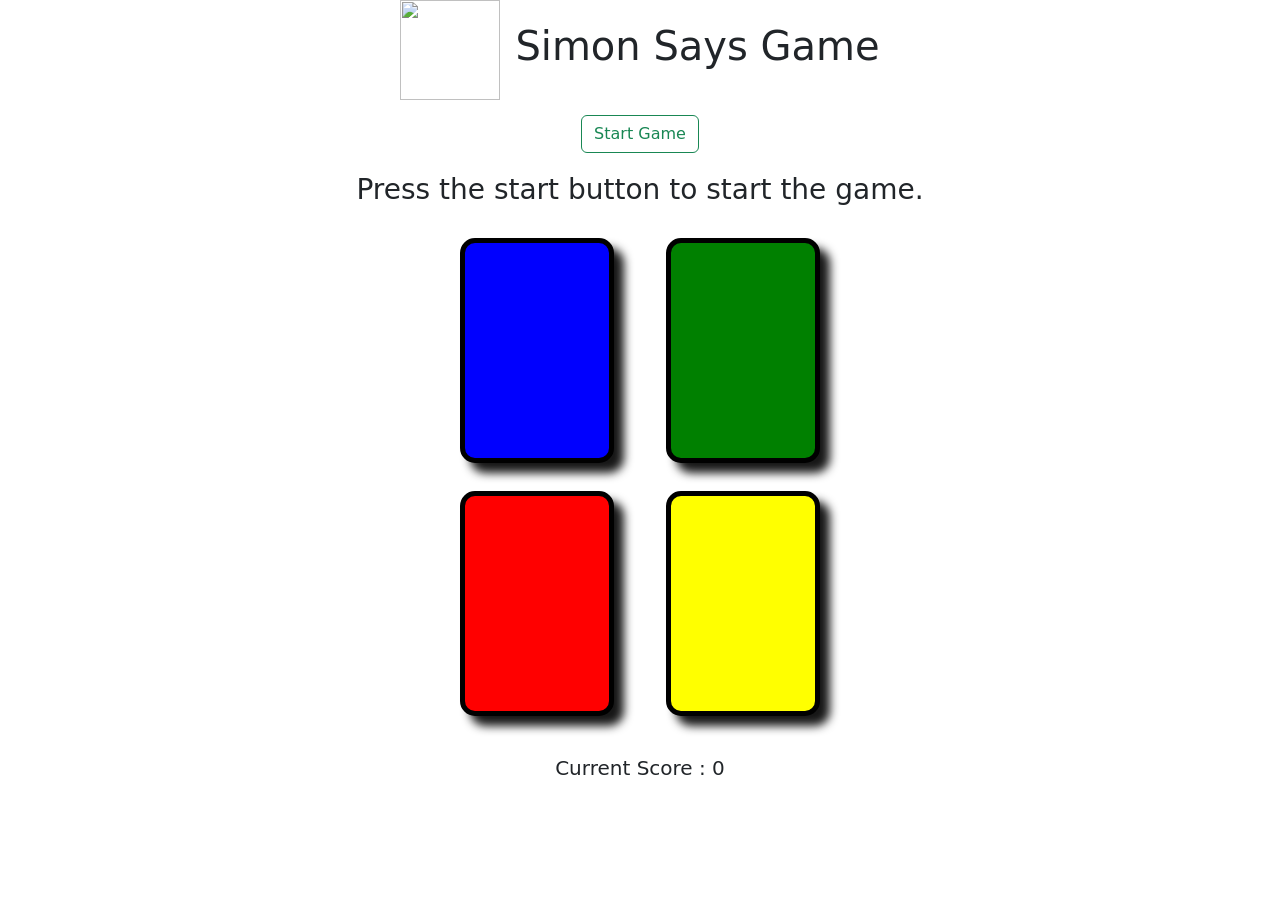
==== index.html @ 16ffcf32 "Add files via upload" ====
<!DOCTYPE html>
<html lang="en">
  <head>
    <meta charset="UTF-8" />
    <meta name="viewport" content="width=device-width, initial-scale=1.0" />
    <title>Simon Says Game</title>
    <link
      rel="stylesheet"
      href="https://cdn.jsdelivr.net/npm/bootstrap@5.3.3/dist/css/bootstrap.min.css"
    />
    <link rel="stylesheet" href="styles.css" />
    <link rel="icon" href="Assets/icon.png" />
  </head>
  <body>
    <div class="header d-flex justify-content-center">
      <img src="Assets/Logo.jpeg" />
      <h1 class="text-center">Simon Says Game</h1>
    </div>

    <div class="start d-flex align-items-center">
      <button class="btn btn-outline-success">Start Game</button>
      <h3>Press the start button to start the game.</h3>
    </div>

    <div class="colors">
      <div class="color-box blue" type="button" id="blue"></div>
      <div class="color-box green" type="button" id="green"></div>
      <div class="color-box red" type="button" id="red"></div>
      <div class="color-box yellow" type="button" id="yellow"></div>
    </div>

    <h5 class="current-score text-center">Current Score : 0</h5>

    <script src="app.js"></script>
  </body>
</html>
---- styles.css ----
.start {
  flex-direction: column;
  gap: 20px;
  margin: 15px 0px;
}

.header {
 align-items: center;
 gap: 15px;
}

.header img {
  height: 100px;
  width: 100px;
}

.start-btn-hide {
  display: none;
}

.colors {
  width: 35vw;
  display: flex;
  flex-wrap: wrap;
  justify-content: space-evenly;
  align-items: center;
  margin: auto;
}

.color-box {
  border: 5px solid black;
  border-radius: 15px;
  height: 25vh;
  width: 12vw;
  margin: 8px;
  margin-bottom: 20px;
  box-shadow: 10px 10px 10px rgb(23, 23, 23);
}

.blue {
  background-color: blue;
}

.green {
  background-color: green;
}

.red {
  background-color: red;
}

.yellow {
  background-color: yellow;
}

.current-score {
    margin-top: 20px;
}

.user-click {
  box-shadow: none;
  /* background-color: white; */
}

.game-flash {
  background-color: white;
}
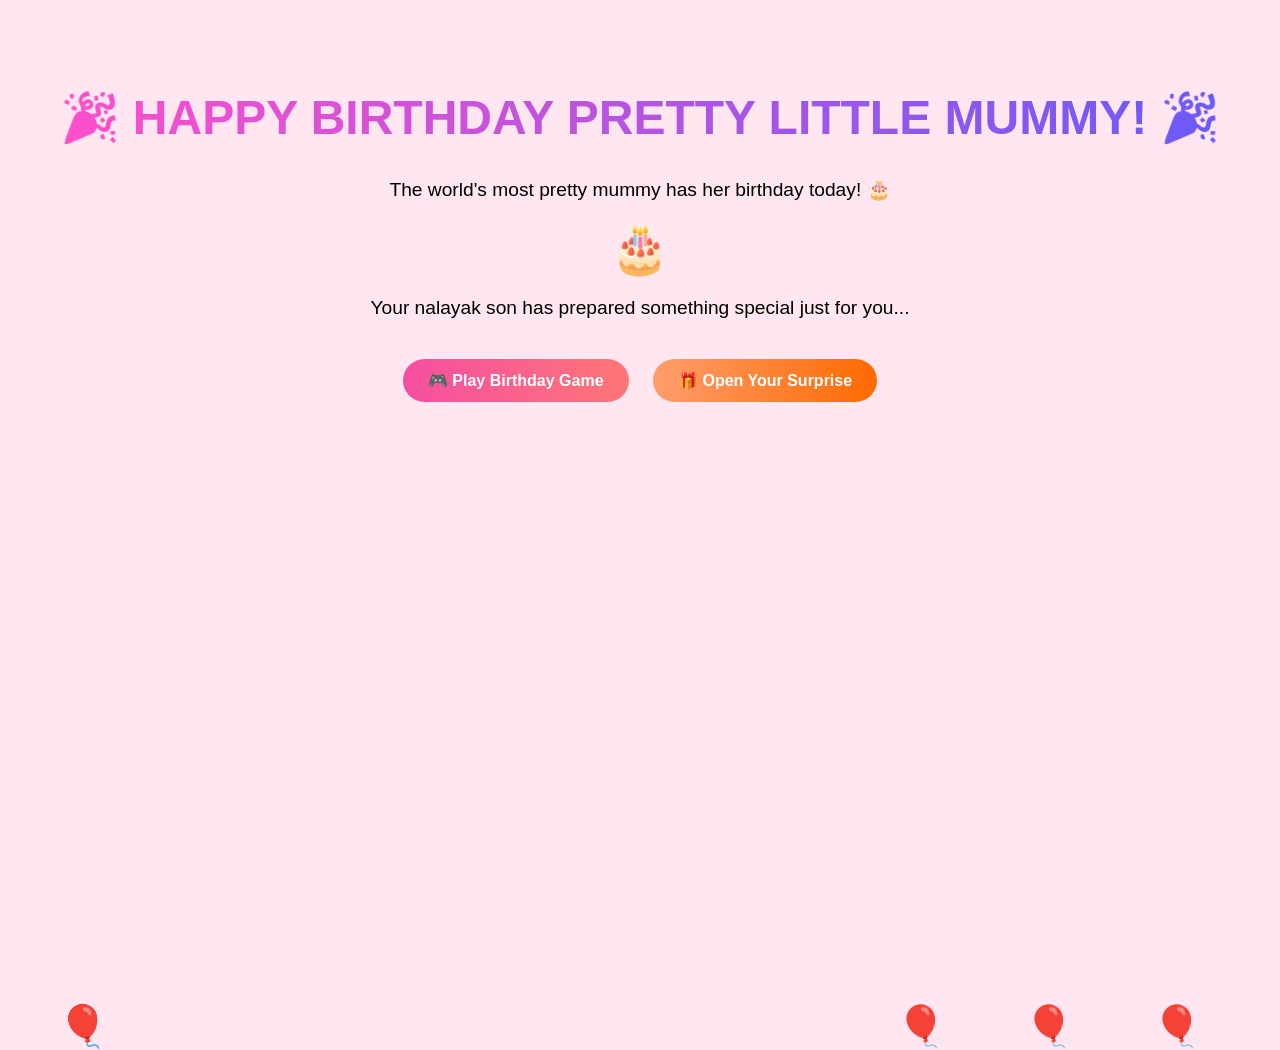
==== commit 4c44e3fc: "Update and rename home.html to index.html" ====
--- a/index.html
+++ b/index.html
@@ -1,36 +1,142 @@
 <!DOCTYPE html>
 <html lang="en">
-  <head>
-    <meta charset="UTF-8" />
-    <meta name="viewport" content="width=device-width, initial-scale=1.0" />
-    <title>Simon Says Game</title>
-    <link
-      rel="stylesheet"
-      href="https://cdn.jsdelivr.net/npm/bootstrap@5.3.3/dist/css/bootstrap.min.css"
-    />
-    <link rel="stylesheet" href="styles.css" />
-    <link rel="icon" href="Assets/icon.png" />
-  </head>
-  <body>
-    <div class="header d-flex justify-content-center">
-      <img src="Assets/Logo.jpeg" />
-      <h1 class="text-center">Simon Says Game</h1>
-    </div>
+<head>
+  <meta charset="UTF-8">
+  <meta name="viewport" content="width=device-width, initial-scale=1.0">
+  <title>Happy Birthday</title>
+  <style>
+    body {
+      font-family: Arial, sans-serif;
+      background: #ffe6f0; /* Baby pink background */
+      text-align: center;
+      padding: 50px;
+      overflow: hidden; /* hide balloons going outside */
+    }
 
-    <div class="start d-flex align-items-center">
-      <button class="btn btn-outline-success">Start Game</button>
-      <h3>Press the start button to start the game.</h3>
-    </div>
+    h1 {
+      font-size: 3rem;
+      font-weight: bold;
+      background: linear-gradient(to right, #ff4ecb, #6a5af9);
 
-    <div class="colors">
-      <div class="color-box blue" type="button" id="blue"></div>
-      <div class="color-box green" type="button" id="green"></div>
-      <div class="color-box red" type="button" id="red"></div>
-      <div class="color-box yellow" type="button" id="yellow"></div>
-    </div>
+      background-clip: text;
+      -webkit-background-clip: text;
 
-    <h5 class="current-score text-center">Current Score : 0</h5>
+      color: transparent;
+      -webkit-text-fill-color: transparent;
 
-    <script src="app.js"></script>
-  </body>
+      animation: fadeIn 2s ease-in-out;
+    }
+
+    p {
+      font-size: 1.2rem;
+      margin: 20px 0;
+      animation: fadeIn 2.5s ease-in-out;
+    }
+
+    .cake {
+      font-size: 3rem;
+      margin: 20px 0;
+      animation: bounce 1.5s infinite;
+    }
+
+    .btn-container {
+      margin-top: 30px;
+      animation: fadeIn 3s ease-in-out;
+    }
+
+    .btn {
+      padding: 12px 25px;
+      margin: 10px;
+      font-size: 1rem;
+      font-weight: bold;
+      border: none;
+      border-radius: 25px;
+      cursor: pointer;
+      color: white;
+      transition: transform 0.2s ease, background 0.3s ease;
+    }
+
+    .btn:hover {
+      transform: scale(1.05);
+    }
+
+    .game-btn {
+      background: linear-gradient(to right, #f54ea2, #ff7676);
+    }
+
+    .surprise-btn {
+      background: linear-gradient(to right, #ff9d6c, #ff6a00);
+    }
+
+    /* Balloons */
+    .balloon {
+      position: absolute;
+      bottom: -150px;
+      font-size: 2.5rem;
+      animation: float 10s linear infinite;
+    }
+
+    /* Different balloons positions and timings */
+    .balloon:nth-child(1) { left: 5%;  animation-duration: 8s; animation-delay: 0s; }
+    .balloon:nth-child(2) { left: 15%; animation-duration: 10s; animation-delay: 2s; }
+    .balloon:nth-child(3) { left: 25%; animation-duration: 12s; animation-delay: 4s; }
+    .balloon:nth-child(4) { left: 40%; animation-duration: 9s;  animation-delay: 1s; }
+    .balloon:nth-child(5) { left: 55%; animation-duration: 11s; animation-delay: 3s; }
+    .balloon:nth-child(6) { left: 70%; animation-duration: 13s; animation-delay: 5s; }
+    .balloon:nth-child(7) { left: 80%; animation-duration: 10s; animation-delay: 1.5s; }
+    .balloon:nth-child(8) { left: 90%; animation-duration: 14s; animation-delay: 3.5s; }
+
+    /* Keyframes */
+    @keyframes bounce {
+      0%, 100% { transform: translateY(0); }
+      50% { transform: translateY(-15px); }
+    }
+
+    @keyframes float {
+      0% { bottom: -150px; opacity: 0; transform: translateX(0); }
+      20% { opacity: 1; }
+      50% { transform: translateX(30px); }
+      100% { bottom: 110%; opacity: 0; transform: translateX(-30px); }
+    }
+
+    @keyframes fadeIn {
+      from { opacity: 0; transform: translateY(20px); }
+      to { opacity: 1; transform: translateY(0); }
+    }
+  </style>
+</head>
+<body>
+
+  <h1>🎉 HAPPY BIRTHDAY PRETTY LITTLE MUMMY! 🎉</h1>
+  <p>The world's most pretty mummy has her birthday today! 🎂</p>
+  <div class="cake">🎂</div>
+  <p>Your nalayak son has prepared something special just for you...</p>
+
+  <div class="btn-container">
+    <button class="btn game-btn" id="playGame">🎮 Play Birthday Game</button>
+    <button class="btn surprise-btn" id="openSurprise">🎁 Open Your Surprise</button>
+  </div>
+
+  <!-- Balloons (more added) -->
+  <div class="balloon">🎈</div>
+  <div class="balloon">🎈</div>
+  <div class="balloon">🎈</div>
+  <div class="balloon">🎈</div>
+  <div class="balloon">🎈</div>
+  <div class="balloon">🎈</div>
+  <div class="balloon">🎈</div>
+  <div class="balloon">🎈</div>
+
+  <script>
+    // Redirect using DOM and Event Listeners
+    document.getElementById("playGame").addEventListener("click", function() {
+      window.location.href = "game.html"; // Change to your game page
+    });
+
+    document.getElementById("openSurprise").addEventListener("click", function() {
+      window.location.href = "surprise.html"; // Change to your surprise page
+    });
+  </script>
+
+</body>
 </html>
